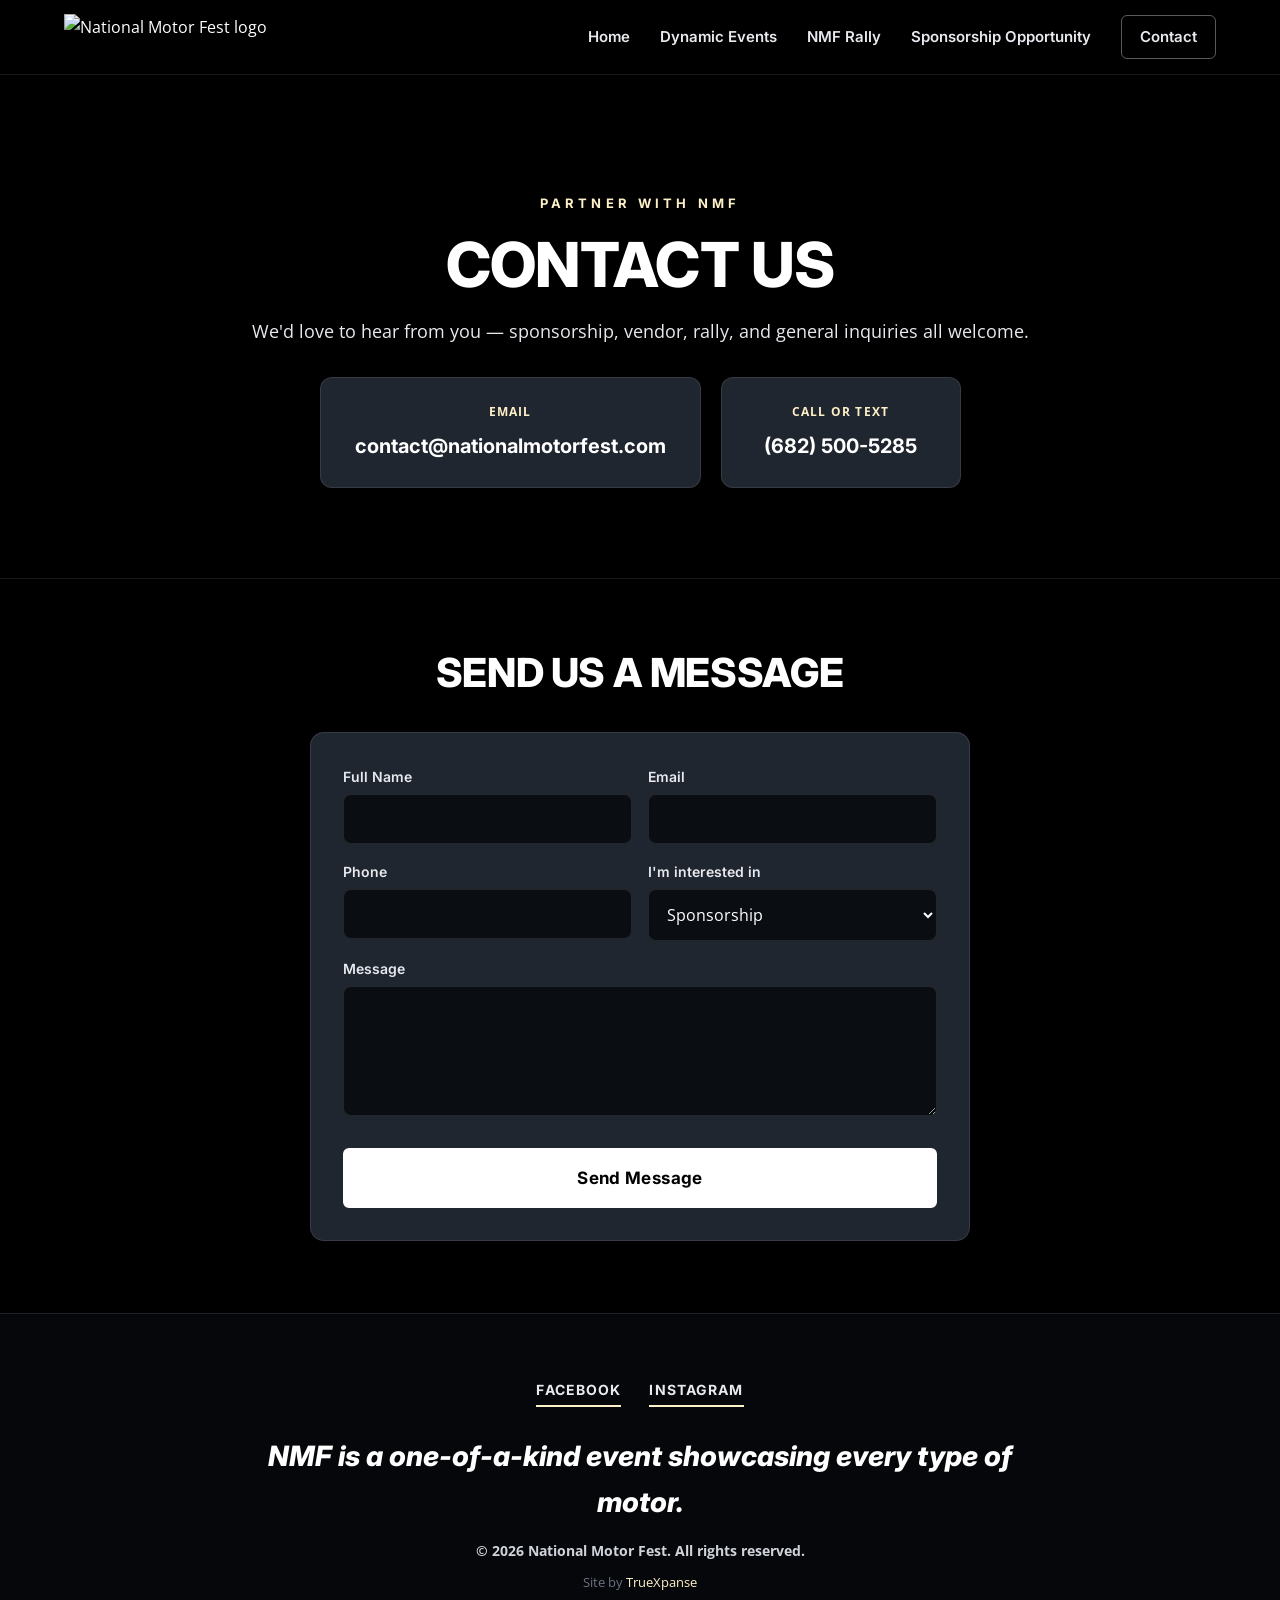
==== contact.html @ ef0aa421 "National Motor Fest — initial clone (5 pages, Netlify-ready) Co-Authored-By: Claude Opus 4.8 <norepl" ====
<!DOCTYPE html>
<html lang="en">
<head>
  <meta charset="UTF-8" />
  <meta name="viewport" content="width=device-width, initial-scale=1, viewport-fit=cover" />
  <title>Contact &amp; Sponsorship | National Motor Fest</title>
  <meta name="description" content="Partner with National Motor Fest or get in touch. Email contact@nationalmotorfest.com, call or text (682) 500-5285, or send us a message." />
  <link rel="canonical" href="https://nationalmotorfest.com/contact-us" />
  <meta property="og:title" content="NMF | Contact Us" />
  <meta property="og:description" content="Contact National Motor Fest — sponsorship, vendor, and general inquiries." />
  <link rel="icon" href="https://assets.cdn.filesafe.space/yUQGU8g2rnaWyCUdEjrO/media/69fe66d86ca44fd334a9c5e4.png" />
  <link rel="preconnect" href="https://fonts.googleapis.com" />
  <link rel="preconnect" href="https://fonts.gstatic.com" crossorigin />
  <link href="https://fonts.googleapis.com/css2?family=Inter:wght@400;600;700;800;900&family=Open+Sans:wght@400;600;700&display=swap" rel="stylesheet" />
  <link rel="stylesheet" href="css/styles.css" />
</head>
<body>
  <header class="site-header">
    <div class="container nav-wrap">
      <a href="index.html" class="brand" aria-label="National Motor Fest home">
        <img src="https://images.leadconnectorhq.com/image/f_webp/q_80/r_1200/u_https://assets.cdn.filesafe.space/yUQGU8g2rnaWyCUdEjrO/media/69ee99309fe87a999436d463.png" alt="National Motor Fest logo" class="brand-logo" />
      </a>
      <button class="nav-toggle" aria-label="Open menu" aria-expanded="false" aria-controls="primary-nav"><span></span><span></span><span></span></button>
      <nav class="primary-nav" id="primary-nav" aria-label="Primary">
        <a href="index.html">Home</a>
        <a href="nmf3.html">Dynamic Events</a>
        <a href="nmf-rally.html">NMF Rally</a>
        <a href="contact.html">Sponsorship Opportunity</a>
        <a href="contact.html" class="nav-cta">Contact</a>
      </nav>
    </div>
  </header>

  <main>
    <section class="page-hero">
      <div class="hero-overlay"></div>
      <div class="container">
        <p class="eyebrow">Partner with NMF</p>
        <h1>Contact Us</h1>
        <p class="page-sub">We'd love to hear from you — sponsorship, vendor, rally, and general inquiries all welcome.</p>
        <div class="contact-cards">
          <div class="contact-card">
            <p class="label">Email</p>
            <a href="mailto:contact@nationalmotorfest.com">contact@nationalmotorfest.com</a>
          </div>
          <div class="contact-card">
            <p class="label">Call or Text</p>
            <a href="tel:+16825005285">(682) 500-5285</a>
          </div>
        </div>
      </div>
    </section>

    <section class="content">
      <div class="container">
        <h2>Send Us a Message</h2>
        <form name="nmf-contact" method="POST" action="/thank-you" data-netlify="true" netlify-honeypot="bot-field" class="lead-form">
          <input type="hidden" name="form-name" value="nmf-contact" />
          <p hidden><label>Don't fill this out: <input name="bot-field" /></label></p>
          <div class="row">
            <div class="field">
              <label for="name">Full Name</label>
              <input id="name" name="name" type="text" required />
            </div>
            <div class="field">
              <label for="email">Email</label>
              <input id="email" name="email" type="email" required />
            </div>
          </div>
          <div class="row">
            <div class="field">
              <label for="phone">Phone</label>
              <input id="phone" name="phone" type="tel" />
            </div>
            <div class="field">
              <label for="interest">I'm interested in</label>
              <select id="interest" name="interest">
                <option>Sponsorship</option>
                <option>Becoming a Vendor</option>
                <option>NMF Rally California '26</option>
                <option>NMF3 — Paso Robles</option>
                <option>General Inquiry</option>
              </select>
            </div>
          </div>
          <div class="field">
            <label for="message">Message</label>
            <textarea id="message" name="message" required></textarea>
          </div>
          <button type="submit" class="btn btn-primary btn-lg">Send Message</button>
        </form>
      </div>
    </section>
  </main>

  <footer class="site-footer">
    <div class="container footer-inner">
      <div class="footer-social">
        <a href="https://www.facebook.com/nationalmotorfest" target="_blank" rel="noopener">Facebook</a>
        <a href="https://www.instagram.com/nationalmotorfest/" target="_blank" rel="noopener">Instagram</a>
      </div>
      <p class="footer-tagline">NMF is a one-of-a-kind event showcasing every type of motor.</p>
      <p class="footer-copy">&copy; 2026 National Motor Fest. All rights reserved.</p>
      <p class="footer-credit">Site by <a href="https://truexpanse.com" target="_blank" rel="noopener">TrueXpanse</a></p>
    </div>
  </footer>
  <script>(function(){var t=document.querySelector('.nav-toggle'),n=document.getElementById('primary-nav');if(t&&n){t.addEventListener('click',function(){var o=n.classList.toggle('open');t.setAttribute('aria-expanded',o?'true':'false')});}})();</script>
</body>
</html>
---- css/styles.css ----
:root{
  --bg:#000000;
  --surface:#10141a;
  --surface-2:#20262F;
  --accent:#FEF0C7;
  --text:#ffffff;
  --muted:#aab1bd;
  --line:rgba(255,255,255,.10);
  --radius:6px;
  --maxw:1200px;
  --font-head:'Inter',system-ui,Arial,sans-serif;
  --font-body:'Open Sans',Arial,Helvetica,sans-serif;
}
*{box-sizing:border-box;margin:0;padding:0}
html{scroll-behavior:smooth}
body{
  background:var(--bg);
  color:var(--text);
  font-family:var(--font-body);
  font-size:16px;
  line-height:1.65;
  -webkit-font-smoothing:antialiased;
  overflow-x:hidden;
}
img{max-width:100%;display:block}
a{color:inherit;text-decoration:none}
.container{width:100%;max-width:var(--maxw);margin:0 auto;padding:0 24px}

h1,h2,h3{font-family:var(--font-head);font-weight:800;line-height:1.08;letter-spacing:-.01em}

/* Buttons */
.btn{
  display:inline-block;font-family:var(--font-head);font-weight:700;
  padding:14px 28px;border-radius:var(--radius);font-size:15px;
  letter-spacing:.02em;transition:transform .15s ease,background .2s ease,color .2s ease;
  border:2px solid transparent;cursor:pointer;text-align:center;
}
.btn:hover{transform:translateY(-2px)}
.btn-primary{background:#fff;color:#000;border-color:#fff}
.btn-primary:hover{background:var(--accent);border-color:var(--accent)}
.btn-ghost{background:transparent;color:#fff;border-color:rgba(255,255,255,.55)}
.btn-ghost:hover{border-color:#fff;background:rgba(255,255,255,.08)}
.btn-lg{padding:18px 40px;font-size:17px}

/* Header */
.site-header{
  position:sticky;top:0;z-index:50;
  background:rgba(0,0,0,.82);backdrop-filter:blur(10px);
  border-bottom:1px solid var(--line);
}
.nav-wrap{display:flex;align-items:center;justify-content:space-between;height:74px}
.brand-logo{height:46px;width:auto}
.primary-nav{display:flex;align-items:center;gap:30px}
.primary-nav a{font-family:var(--font-head);font-weight:600;font-size:15px;color:#e7e9ee;transition:color .2s}
.primary-nav a:hover{color:var(--accent)}
.primary-nav .nav-cta{
  border:1px solid rgba(255,255,255,.35);padding:9px 18px;border-radius:var(--radius);
}
.primary-nav .nav-cta:hover{background:#fff;color:#000;border-color:#fff}
.nav-toggle{display:none;flex-direction:column;gap:5px;background:none;border:0;padding:8px}
.nav-toggle span{width:26px;height:2px;background:#fff;border-radius:2px;transition:.2s}

/* Hero */
.hero{position:relative;min-height:88vh;display:flex;align-items:center;overflow:hidden}
.hero-bg{position:absolute;inset:0;width:100%;height:100%;object-fit:cover;z-index:0}
.hero-overlay{position:absolute;inset:0;z-index:1;
  background:linear-gradient(180deg,rgba(0,0,0,.55) 0%,rgba(0,0,0,.65) 45%,rgba(0,0,0,.9) 100%);
}
.hero-content{position:relative;z-index:2;padding-top:60px;padding-bottom:60px;max-width:860px}
.eyebrow{font-family:var(--font-head);text-transform:uppercase;letter-spacing:.32em;
  font-size:13px;font-weight:700;color:var(--accent);margin-bottom:18px}
.hero h1{font-size:clamp(44px,8vw,86px);font-weight:900;text-transform:uppercase;margin-bottom:24px}
.hero-lead{font-size:clamp(16px,2.1vw,20px);color:#eef0f3;max-width:760px;margin-bottom:18px;font-style:italic}
.hero-sub{font-size:16px;color:var(--muted);max-width:680px;margin-bottom:26px;font-style:italic}
.hero-tagline{font-family:var(--font-head);font-weight:800;font-size:clamp(20px,3vw,30px);margin-bottom:34px}
.hero-actions{display:flex;flex-wrap:wrap;gap:16px}

/* Section shared */
.section-title{
  font-size:clamp(28px,4.5vw,44px);text-transform:uppercase;text-align:center;
  margin-bottom:48px;
}
.section-title::after{content:"";display:block;width:74px;height:4px;background:var(--accent);margin:18px auto 0;border-radius:2px}
.events,.sponsors{padding:88px 0}
.events{background:var(--bg)}
.sponsors{background:var(--surface)}

/* Event grid */
.event-grid{display:grid;grid-template-columns:repeat(2,1fr);gap:26px}
.event-card{
  background:var(--surface-2);border:1px solid var(--line);border-radius:12px;overflow:hidden;
  display:flex;flex-direction:column;transition:transform .2s ease,border-color .2s ease,box-shadow .2s ease;
}
.event-card:hover{transform:translateY(-5px);border-color:rgba(254,240,199,.5);box-shadow:0 16px 40px rgba(0,0,0,.45)}
.event-card img{width:100%;aspect-ratio:16/10;object-fit:cover}
.event-meta{padding:22px 24px;display:flex;flex-direction:column;gap:10px}
.event-badge{align-self:flex-start;font-family:var(--font-head);font-weight:700;font-size:11px;
  text-transform:uppercase;letter-spacing:.12em;color:#000;background:var(--accent);
  padding:5px 12px;border-radius:99px}
.event-card.is-coming .event-badge{background:rgba(255,255,255,.14);color:#fff}
.event-meta h3{font-size:22px;font-weight:800}
.event-link{font-family:var(--font-head);font-weight:700;font-size:14px;color:var(--accent);letter-spacing:.03em}
.event-link.muted{color:var(--muted)}

/* Sponsors */
.sponsor-grid{
  display:grid;grid-template-columns:repeat(5,1fr);gap:20px;align-items:center;
}
.sponsor-grid img{
  width:100%;height:110px;object-fit:contain;
  background:#fff;border-radius:10px;padding:16px;
  filter:saturate(.95);transition:transform .2s ease}
.sponsor-grid img:hover{transform:scale(1.04)}

/* CTA band */
.cta-band{padding:96px 0;text-align:center;
  background:linear-gradient(180deg,#000 0%,#15110a 100%);border-top:1px solid var(--line)}
.cta-band h2{font-size:clamp(30px,5vw,52px);text-transform:uppercase;margin-bottom:16px}
.cta-band p{color:var(--muted);font-size:18px;max-width:620px;margin:0 auto 32px}

/* Footer */
.site-footer{background:#05070a;border-top:1px solid var(--line);padding:64px 0 40px;text-align:center}
.footer-social{display:flex;gap:28px;justify-content:center;margin-bottom:26px}
.footer-social a{font-family:var(--font-head);font-weight:700;font-size:14px;text-transform:uppercase;
  letter-spacing:.08em;color:#e7e9ee;border-bottom:2px solid var(--accent);padding-bottom:4px}
.footer-social a:hover{color:var(--accent)}
.footer-tagline{font-family:var(--font-head);font-weight:800;font-size:clamp(20px,3vw,28px);
  font-style:italic;max-width:760px;margin:0 auto 14px}
.footer-desc{color:var(--muted);max-width:680px;margin:0 auto 28px}
.footer-copy{font-weight:700;font-size:14px;color:#cfd3da;margin-bottom:10px}
.footer-credit{font-size:13px;color:#6b7280}
.footer-credit a{color:var(--accent)}

/* Responsive */
@media (max-width:900px){
  .sponsor-grid{grid-template-columns:repeat(3,1fr)}
}
@media (max-width:760px){
  .nav-toggle{display:flex}
  .primary-nav{
    position:absolute;top:74px;left:0;right:0;flex-direction:column;gap:0;
    background:#05070a;border-bottom:1px solid var(--line);
    max-height:0;overflow:hidden;transition:max-height .28s ease;
  }
  .primary-nav.open{max-height:340px}
  .primary-nav a{width:100%;padding:16px 24px;border-top:1px solid var(--line)}
  .primary-nav .nav-cta{border:0;border-radius:0}
  .event-grid{grid-template-columns:1fr}
  .events,.sponsors{padding:60px 0}
  .hero{min-height:80vh}
}
@media (max-width:520px){
  .sponsor-grid{grid-template-columns:repeat(2,1fr)}
  .hero-actions{flex-direction:column}
  .hero-actions .btn{width:100%}
}

/* ---- Interior pages ---- */
.page-hero{position:relative;padding:118px 0 84px;text-align:center;overflow:hidden;border-bottom:1px solid var(--line)}
.page-hero .hero-bg{position:absolute;inset:0;width:100%;height:100%;object-fit:cover;z-index:0;opacity:.5}
.page-hero .hero-overlay{position:absolute;inset:0;z-index:1;background:linear-gradient(180deg,rgba(0,0,0,.5),rgba(0,0,0,.88))}
.page-hero .container{position:relative;z-index:2}
.page-hero h1{font-size:clamp(34px,6vw,62px);text-transform:uppercase;margin-bottom:18px}
.page-hero .page-dates{font-family:var(--font-head);font-weight:800;font-size:clamp(18px,2.6vw,26px);color:var(--accent);margin-bottom:8px}
.page-hero .page-sub{color:#e7e9ee;font-size:18px;max-width:780px;margin:0 auto 26px}

.content{padding:72px 0}
.content-narrow{max-width:860px;margin:0 auto}
.content p{color:#d7dbe2;margin-bottom:18px;font-size:17px}
.content h2{font-size:clamp(26px,4vw,40px);text-transform:uppercase;margin-bottom:22px;text-align:center}
.content .strong-line{font-family:var(--font-head);font-weight:800;font-size:22px;color:#fff;font-style:italic}
.alt{background:var(--surface)}

.cta-row{display:flex;flex-wrap:wrap;gap:14px;justify-content:center;margin:30px 0}
.price-tag{display:block;font-size:12px;font-weight:700;opacity:.85;margin-top:2px}

.included{display:grid;grid-template-columns:repeat(2,1fr);gap:14px;margin:30px 0;list-style:none;padding:0}
.included li{background:var(--surface-2);border:1px solid var(--line);border-left:3px solid var(--accent);
  border-radius:6px;padding:14px 18px;font-size:15px;color:#e7e9ee}

.day{display:grid;grid-template-columns:1fr 1fr;gap:36px;align-items:center;margin:56px 0}
.day:nth-child(even) .day-media{order:2}
.day-media{display:grid;grid-template-columns:1fr 1fr;gap:12px}
.day-media img{width:100%;aspect-ratio:4/3;object-fit:cover;border-radius:10px}
.day-media.single{grid-template-columns:1fr}
.day-label{color:var(--accent);font-weight:800;text-transform:uppercase;letter-spacing:.1em;font-size:13px;display:block;margin-bottom:8px}
.day-text h3{font-family:var(--font-head);font-size:26px;margin-bottom:14px}
.day-text p{color:#d7dbe2;font-size:16px}

.expect-grid{display:grid;grid-template-columns:repeat(2,1fr);gap:20px;margin-top:30px}
.expect-card{background:var(--surface-2);border:1px solid var(--line);border-radius:12px;padding:26px}
.expect-card h3{color:var(--accent);font-size:20px;margin-bottom:10px}
.expect-card p{font-size:15px;color:#cfd3da;margin:0}

.gallery{display:grid;grid-template-columns:repeat(4,1fr);gap:18px;margin-top:30px}
.gallery figure{margin:0;border-radius:12px;overflow:hidden;background:var(--surface-2);border:1px solid var(--line)}
.gallery img{width:100%;aspect-ratio:1/1;object-fit:cover}
.gallery figcaption{padding:14px;text-align:center;font-family:var(--font-head);font-weight:700;
  text-transform:uppercase;font-size:13px;letter-spacing:.04em;color:#e7e9ee}

.contact-cards{display:flex;flex-wrap:wrap;gap:20px;justify-content:center;margin:30px 0 6px}
.contact-card{background:var(--surface-2);border:1px solid var(--line);border-radius:12px;padding:24px 34px;text-align:center;min-width:240px}
.contact-card .label{color:var(--accent);font-weight:700;text-transform:uppercase;letter-spacing:.1em;font-size:12px;margin-bottom:8px}
.contact-card a{font-family:var(--font-head);font-weight:700;font-size:20px}

.lead-form{max-width:660px;margin:38px auto 0;background:var(--surface-2);border:1px solid var(--line);border-radius:14px;padding:32px;text-align:left}
.lead-form .row{display:grid;grid-template-columns:1fr 1fr;gap:16px}
.field{margin-bottom:16px}
.field label{display:block;font-family:var(--font-head);font-weight:600;font-size:14px;margin-bottom:6px;color:#e7e9ee}
.field input,.field select,.field textarea{
  width:100%;background:#0a0d12;border:1px solid var(--line);border-radius:8px;color:#fff;
  padding:13px 14px;font-family:var(--font-body);font-size:16px}
.field input:focus,.field select:focus,.field textarea:focus{outline:none;border-color:var(--accent)}
.field textarea{min-height:130px;resize:vertical}
.lead-form .btn{width:100%;margin-top:8px}

.ty{min-height:62vh;display:flex;align-items:center;text-align:center}
.ty h1{font-size:clamp(34px,6vw,58px);text-transform:uppercase;margin-bottom:18px}
.ty p{color:var(--muted);font-size:18px;max-width:540px;margin:0 auto 28px}

@media (max-width:760px){
  .included{grid-template-columns:1fr}
  .day{grid-template-columns:1fr;gap:18px}
  .day:nth-child(even) .day-media{order:0}
  .expect-grid{grid-template-columns:1fr}
  .gallery{grid-template-columns:repeat(2,1fr)}
  .lead-form .row{grid-template-columns:1fr}
  .content{padding:52px 0}
}
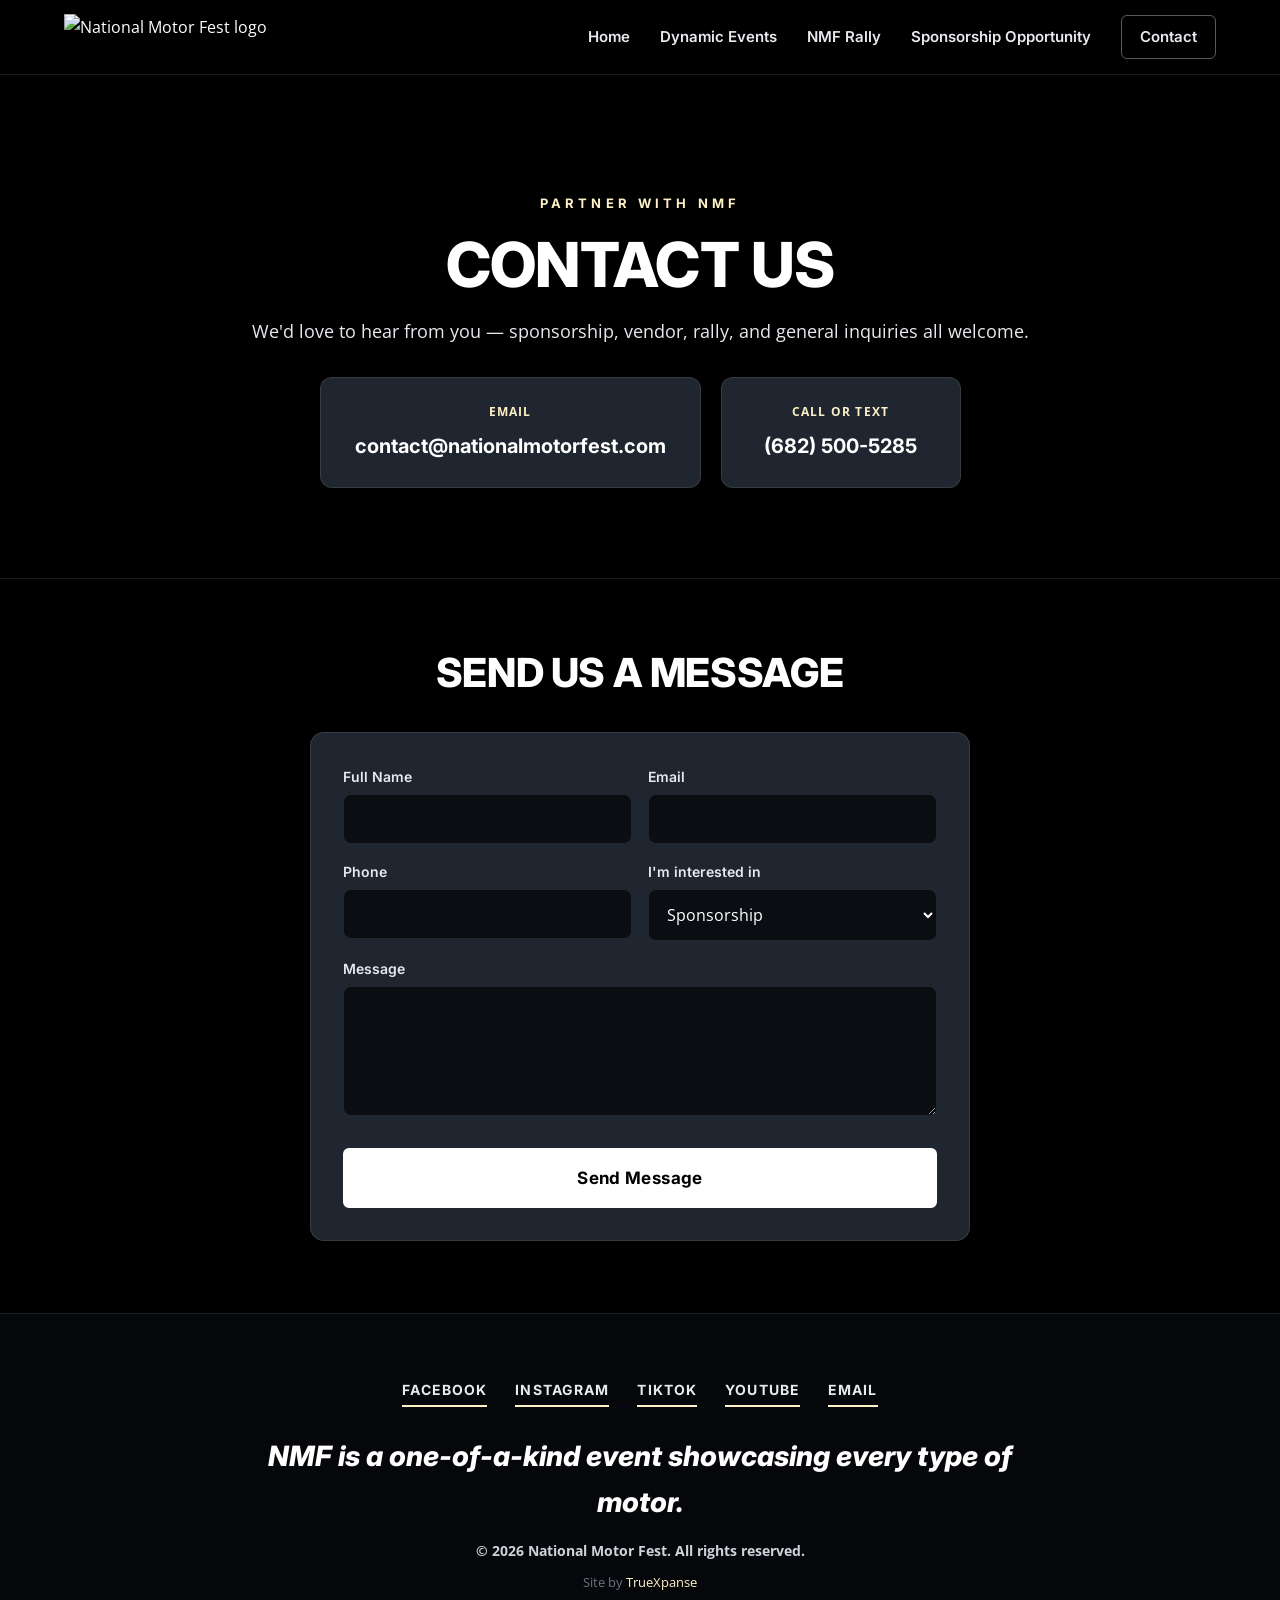
==== commit 379df90a: "Refresh content from live nationalmotorfest.com (June 26) Home: add NMF Cars & Caffeine event card; " ====
--- a/contact.html
+++ b/contact.html
@@ -98,6 +98,9 @@
       <div class="footer-social">
         <a href="https://www.facebook.com/nationalmotorfest" target="_blank" rel="noopener">Facebook</a>
         <a href="https://www.instagram.com/nationalmotorfest/" target="_blank" rel="noopener">Instagram</a>
+        <a href="https://www.tiktok.com/@nationalmotorfest" target="_blank" rel="noopener">TikTok</a>
+        <a href="https://www.youtube.com/@nationalmotorfest" target="_blank" rel="noopener">YouTube</a>
+        <a href="mailto:contact@nationalmotorfest.com">Email</a>
       </div>
       <p class="footer-tagline">NMF is a one-of-a-kind event showcasing every type of motor.</p>
       <p class="footer-copy">&copy; 2026 National Motor Fest. All rights reserved.</p>
--- a/css/styles.css
+++ b/css/styles.css
@@ -227,3 +227,11 @@
   .lead-form .row{grid-template-columns:1fr}
   .content{padding:52px 0}
 }
+
+/* Video showcase */
+.video-section{padding:78px 0;background:var(--bg)}
+.video-section.alt{background:var(--surface)}
+.video-frame{position:relative;max-width:1120px;margin:0 auto;border-radius:14px;overflow:hidden;
+  border:1px solid var(--line);background:#000;aspect-ratio:16/9}
+.video-frame video{width:100%;height:100%;object-fit:contain;display:block;background:#000}
+@media (max-width:760px){.video-section{padding:50px 0}}
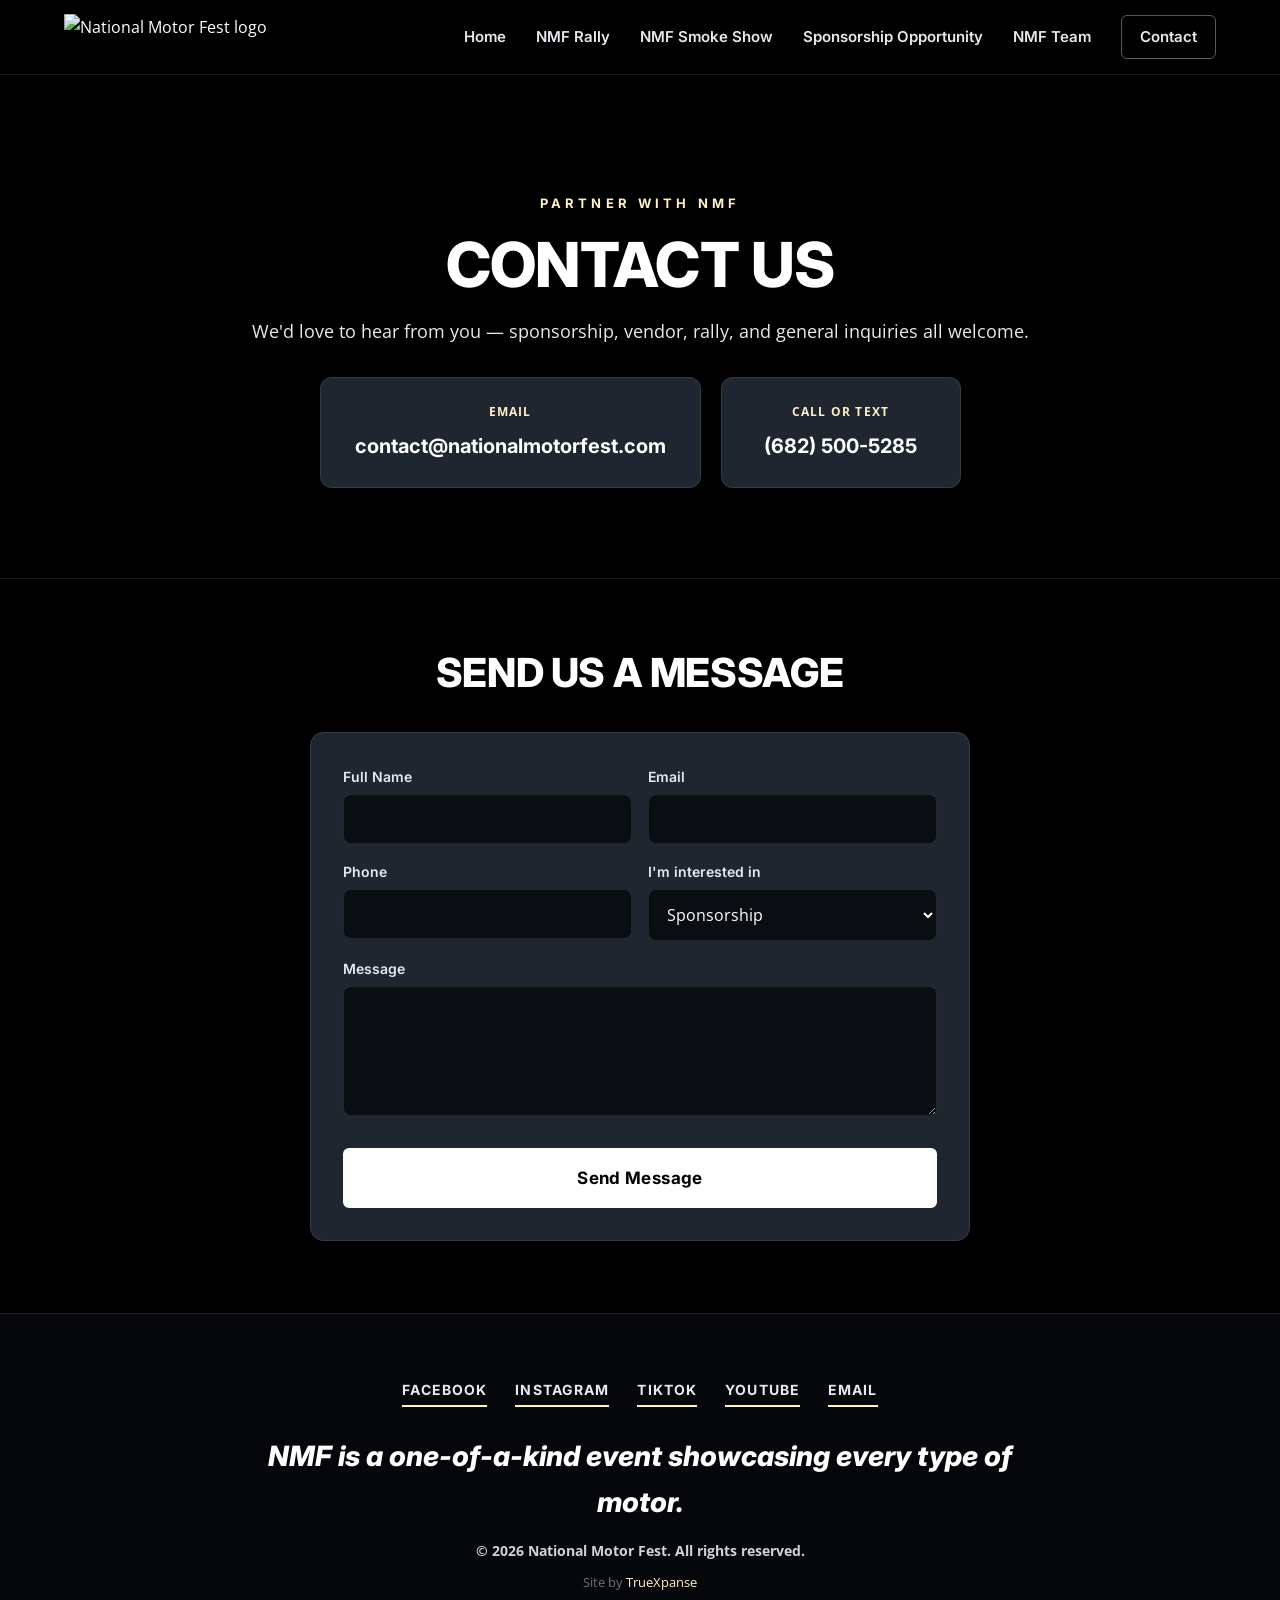
==== commit 906073b9: "Sync clone to live source 2026-07-20: Smoke Show merge + Exotics on Broadway - New pages: nmfsmokesh" ====
--- a/contact.html
+++ b/contact.html
@@ -23,9 +23,10 @@
       <button class="nav-toggle" aria-label="Open menu" aria-expanded="false" aria-controls="primary-nav"><span></span><span></span><span></span></button>
       <nav class="primary-nav" id="primary-nav" aria-label="Primary">
         <a href="index.html">Home</a>
-        <a href="nmf3.html">Dynamic Events</a>
         <a href="nmf-rally.html">NMF Rally</a>
+        <a href="nmfsmokeshow.html">NMF Smoke Show</a>
         <a href="contact.html">Sponsorship Opportunity</a>
+        <a href="nmfteam.html">NMF Team</a>
         <a href="contact.html" class="nav-cta">Contact</a>
       </nav>
     </div>
